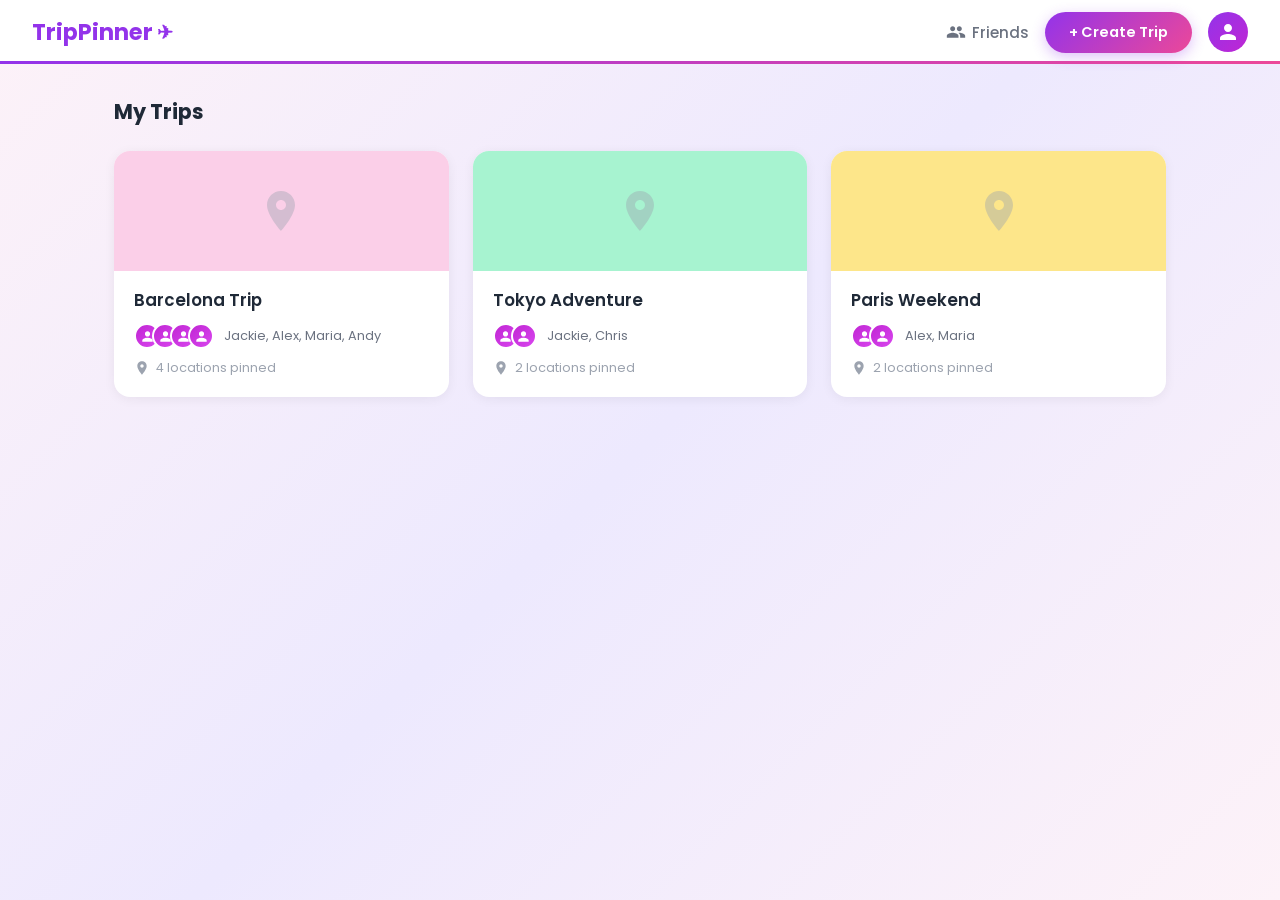
==== index.html @ 91ab6dbc "initial commit" ====
<!DOCTYPE html>
<html lang="en">
<head>
  <meta charset="UTF-8">
  <meta name="viewport" content="width=device-width, initial-scale=1.0">
  <title>TripPinner</title>
  <link rel="stylesheet" href="css/styles.css">
</head>
<body>
  <header class="header">
    <a href="index.html" class="header-logo">TripPinner <span>✈</span></a>
    <div class="header-actions">
      <a href="friends.html" class="header-friends-link">
        <svg viewBox="0 0 24 24"><path fill="currentColor" d="M16 11c1.66 0 2.99-1.34 2.99-3S17.66 5 16 5c-1.66 0-3 1.34-3 3s1.34 3 3 3zm-8 0c1.66 0 2.99-1.34 2.99-3S9.66 5 8 5C6.34 5 5 6.34 5 8s1.34 3 3 3zm0 2c-2.33 0-7 1.17-7 3.5V19h14v-2.5c0-2.33-4.67-3.5-7-3.5zm8 0c-.29 0-.62.02-.97.05 1.16.84 1.97 1.97 1.97 3.45V19h6v-2.5c0-2.33-4.67-3.5-7-3.5z"/></svg>
        <span>Friends</span>
      </a>
      <button class="btn btn-gradient" id="create-trip-btn">+ Create Trip</button>
      <div class="header-avatar">
        <svg viewBox="0 0 24 24"><path d="M12 12c2.7 0 4.8-2.1 4.8-4.8S14.7 2.4 12 2.4 7.2 4.5 7.2 7.2 9.3 12 12 12zm0 2.4c-3.2 0-9.6 1.6-9.6 4.8v2.4h19.2v-2.4c0-3.2-6.4-4.8-9.6-4.8z"/></svg>
      </div>
    </div>
  </header>

  <main class="page-container">
    <h1 class="page-title">My Trips</h1>
    <div class="trips-grid" id="trips-grid"></div>
  </main>

  <script src="js/app.js"></script>
  <script src="js/modal.js"></script>
  <script src="js/trips.js"></script>
</body>
</html>
---- css/styles.css ----
@import url('https://fonts.googleapis.com/css2?family=Poppins:wght@300;400;500;600;700&display=swap');

/* ========== Reset & Base ========== */

*,
*::before,
*::after {
  margin: 0;
  padding: 0;
  box-sizing: border-box;
}

body {
  font-family: 'Poppins', sans-serif;
  background: linear-gradient(135deg, #fdf2f8 0%, #ede9fe 50%, #fdf2f8 100%);
  min-height: 100vh;
  color: #1f2937;
  -webkit-font-smoothing: antialiased;
}

a {
  text-decoration: none;
  color: inherit;
}

button {
  font-family: 'Poppins', sans-serif;
  cursor: pointer;
  border: none;
  outline: none;
}

input, textarea, select {
  font-family: 'Poppins', sans-serif;
  outline: none;
}

ul {
  list-style: none;
}

/* ========== Header ========== */

.header {
  background: #fff;
  padding: 0 32px;
  height: 64px;
  display: flex;
  align-items: center;
  justify-content: space-between;
  position: relative;
}

.header::after {
  content: '';
  position: absolute;
  bottom: 0;
  left: 0;
  right: 0;
  height: 3px;
  background: linear-gradient(90deg, #9333ea, #ec4899);
}

.header-logo {
  font-size: 1.4rem;
  font-weight: 700;
  color: #9333ea;
  display: flex;
  align-items: center;
  gap: 4px;
}

.header-logo span {
  font-size: 1.2rem;
}

.header-actions {
  display: flex;
  align-items: center;
  gap: 16px;
}

.header-friends-link {
  display: flex;
  align-items: center;
  gap: 6px;
  color: #6b7280;
  font-weight: 500;
  font-size: 0.95rem;
  transition: color 0.2s;
}

.header-friends-link:hover {
  color: #9333ea;
}

.header-friends-link svg {
  width: 20px;
  height: 20px;
}

.header-avatar {
  width: 40px;
  height: 40px;
  border-radius: 50%;
  background: linear-gradient(135deg, #9333ea, #c026d3);
  display: flex;
  align-items: center;
  justify-content: center;
  cursor: pointer;
  transition: transform 0.2s;
}

.header-avatar:hover {
  transform: scale(1.05);
}

.header-avatar svg {
  width: 20px;
  height: 20px;
  fill: white;
}

/* ========== Back Header (Friends & Trip pages) ========== */

.header-back {
  background: #fff;
  padding: 0 32px;
  height: 64px;
  display: flex;
  align-items: center;
  gap: 12px;
  position: relative;
}

.header-back::after {
  content: '';
  position: absolute;
  bottom: 0;
  left: 0;
  right: 0;
  height: 3px;
  background: linear-gradient(90deg, #9333ea, #ec4899);
}

.back-arrow {
  width: 36px;
  height: 36px;
  border-radius: 50%;
  background: transparent;
  display: flex;
  align-items: center;
  justify-content: center;
  transition: background 0.2s;
  color: #6b7280;
}

.back-arrow:hover {
  background: #f3f4f6;
}

.back-arrow svg {
  width: 22px;
  height: 22px;
}

.header-back-title {
  font-size: 1.3rem;
  font-weight: 700;
  background: linear-gradient(90deg, #9333ea, #ec4899);
  -webkit-background-clip: text;
  -webkit-text-fill-color: transparent;
  background-clip: text;
}

/* ========== Buttons ========== */

.btn {
  padding: 10px 24px;
  border-radius: 50px;
  font-weight: 600;
  font-size: 0.9rem;
  transition: transform 0.2s, box-shadow 0.2s, opacity 0.2s;
  display: inline-flex;
  align-items: center;
  gap: 6px;
}

.btn:hover {
  transform: scale(1.03);
}

.btn:active {
  transform: scale(0.98);
}

.btn-gradient {
  background: linear-gradient(135deg, #9333ea, #ec4899);
  color: #fff;
  box-shadow: 0 4px 14px rgba(147, 51, 234, 0.3);
}

.btn-gradient:hover {
  box-shadow: 0 6px 20px rgba(147, 51, 234, 0.4);
}

.btn-gradient-pink {
  background: linear-gradient(135deg, #ec4899, #f472b6);
  color: #fff;
  box-shadow: 0 4px 14px rgba(236, 72, 153, 0.3);
}

.btn-secondary {
  background: #f3f4f6;
  color: #374151;
}

.btn-secondary:hover {
  background: #e5e7eb;
}

.btn-full {
  width: 100%;
  justify-content: center;
}

.btn-disabled {
  opacity: 0.5;
  cursor: not-allowed;
  pointer-events: none;
}

/* ========== Avatar ========== */

.avatar {
  width: 40px;
  height: 40px;
  border-radius: 50%;
  background: linear-gradient(135deg, #c026d3, #d946ef);
  display: flex;
  align-items: center;
  justify-content: center;
  flex-shrink: 0;
}

.avatar svg {
  width: 20px;
  height: 20px;
  fill: white;
}

.avatar-sm {
  width: 30px;
  height: 30px;
}

.avatar-sm svg {
  width: 15px;
  height: 15px;
}

.avatar-xs {
  width: 26px;
  height: 26px;
}

.avatar-xs svg {
  width: 13px;
  height: 13px;
}

.avatar-group {
  display: flex;
  align-items: center;
}

.avatar-group .avatar {
  margin-left: -8px;
  border: 2px solid #fff;
}

.avatar-group .avatar:first-child {
  margin-left: 0;
}

/* ========== Status Dot ========== */

.status-dot {
  width: 10px;
  height: 10px;
  border-radius: 50%;
  display: inline-block;
  margin-left: 4px;
}

.status-dot.online {
  background: #22c55e;
}

.status-dot.offline {
  background: #9ca3af;
}

/* ========== Cards ========== */

.card {
  background: #fff;
  border-radius: 16px;
  box-shadow: 0 2px 12px rgba(0, 0, 0, 0.06);
  overflow: hidden;
  transition: transform 0.2s, box-shadow 0.2s;
}

.card:hover {
  transform: translateY(-4px);
  box-shadow: 0 8px 24px rgba(0, 0, 0, 0.1);
}

/* ========== Trips Page ========== */

.page-container {
  max-width: 1100px;
  margin: 0 auto;
  padding: 32px 24px;
}

.page-title {
  font-size: 1.3rem;
  font-weight: 700;
  margin-bottom: 24px;
  color: #1f2937;
}

.trips-grid {
  display: grid;
  grid-template-columns: repeat(auto-fill, minmax(280px, 1fr));
  gap: 24px;
}

.trip-card {
  cursor: pointer;
}

.trip-card-top {
  height: 120px;
  display: flex;
  align-items: center;
  justify-content: center;
  position: relative;
}

.trip-card-top svg {
  width: 48px;
  height: 48px;
  opacity: 0.4;
}

.trip-card-body {
  padding: 16px 20px 20px;
}

.trip-card-title {
  font-size: 1.05rem;
  font-weight: 600;
  margin-bottom: 10px;
  color: #1f2937;
}

.trip-card-members {
  display: flex;
  align-items: center;
  gap: 10px;
  margin-bottom: 10px;
}

.trip-card-members-names {
  font-size: 0.8rem;
  color: #6b7280;
}

.trip-card-pins {
  display: flex;
  align-items: center;
  gap: 6px;
  font-size: 0.8rem;
  color: #9ca3af;
}

.trip-card-pins svg {
  width: 16px;
  height: 16px;
  fill: #9ca3af;
}

/* ========== Modal ========== */

.modal-overlay {
  position: fixed;
  inset: 0;
  background: rgba(0, 0, 0, 0.4);
  display: flex;
  align-items: center;
  justify-content: center;
  z-index: 1000;
  animation: fadeIn 0.2s ease;
  padding: 20px;
}

.modal {
  background: #fff;
  border-radius: 16px;
  width: 100%;
  max-width: 500px;
  max-height: 90vh;
  overflow-y: auto;
  box-shadow: 0 20px 60px rgba(0, 0, 0, 0.2);
  animation: slideUp 0.3s ease;
}

.modal-header {
  background: linear-gradient(135deg, #9333ea, #ec4899);
  padding: 18px 24px;
  display: flex;
  align-items: center;
  justify-content: space-between;
  border-radius: 16px 16px 0 0;
}

.modal-header h2 {
  color: #fff;
  font-size: 1.1rem;
  font-weight: 600;
}

.modal-close {
  width: 32px;
  height: 32px;
  border-radius: 50%;
  background: rgba(255, 255, 255, 0.25);
  color: #fff;
  display: flex;
  align-items: center;
  justify-content: center;
  font-size: 1.2rem;
  font-weight: 600;
  transition: background 0.2s;
  line-height: 1;
}

.modal-close:hover {
  background: rgba(255, 255, 255, 0.4);
}

.modal-body {
  padding: 24px;
}

.modal-footer {
  padding: 0 24px 24px;
}

/* ========== Form Elements ========== */

.form-group {
  margin-bottom: 20px;
}

.form-label {
  display: block;
  font-size: 0.9rem;
  font-weight: 600;
  margin-bottom: 8px;
  color: #374151;
}

.form-input {
  width: 100%;
  padding: 12px 16px;
  border: 1.5px solid #e5e7eb;
  border-radius: 12px;
  font-size: 0.9rem;
  color: #1f2937;
  transition: border-color 0.2s;
  background: #fff;
}

.form-input:focus {
  border-color: #9333ea;
  box-shadow: 0 0 0 3px rgba(147, 51, 234, 0.1);
}

.form-input::placeholder {
  color: #9ca3af;
}

textarea.form-input {
  resize: vertical;
  min-height: 80px;
}

/* ========== Friend Select List (Modal) ========== */

.friend-select-list {
  display: flex;
  flex-direction: column;
  gap: 4px;
}

.friend-select-item {
  display: flex;
  align-items: center;
  gap: 12px;
  padding: 10px 14px;
  border-radius: 12px;
  cursor: pointer;
  transition: background 0.2s;
  border: 2px solid transparent;
}

.friend-select-item:hover {
  background: #fdf2f8;
}

.friend-select-item.selected {
  background: #faf5ff;
  border-color: #c084fc;
}

.friend-select-item input[type="checkbox"] {
  display: none;
}

.friend-select-name {
  font-size: 0.95rem;
  font-weight: 500;
  color: #374151;
}

/* ========== Location Type Toggle ========== */

.type-toggle-grid {
  display: grid;
  grid-template-columns: 1fr 1fr;
  gap: 10px;
}

.type-toggle-btn {
  padding: 10px 16px;
  border: 2px solid #e5e7eb;
  border-radius: 12px;
  background: #fff;
  font-size: 0.9rem;
  font-weight: 500;
  color: #374151;
  text-align: center;
  cursor: pointer;
  transition: border-color 0.2s, background 0.2s;
}

.type-toggle-btn:hover {
  border-color: #c084fc;
}

.type-toggle-btn.active {
  border-color: #9333ea;
  background: #faf5ff;
  color: #7c3aed;
}

/* ========== Friends Page ========== */

.friends-container {
  max-width: 700px;
  margin: 40px auto;
  padding: 0 24px;
}

.friends-card {
  background: #fff;
  border-radius: 16px;
  box-shadow: 0 2px 12px rgba(0, 0, 0, 0.06);
  padding: 28px 32px;
}

.friends-card h2 {
  font-size: 1.15rem;
  font-weight: 700;
  margin-bottom: 20px;
  color: #1f2937;
}

.friend-row {
  display: flex;
  align-items: center;
  gap: 16px;
  padding: 14px 16px;
  border-radius: 12px;
  transition: background 0.2s;
}

.friend-row:hover {
  background: #fdf2f8;
}

.friend-row + .friend-row {
  border-top: 1px solid #f3f4f6;
}

.friend-info {
  display: flex;
  flex-direction: column;
}

.friend-name {
  font-size: 0.95rem;
  font-weight: 600;
  color: #1f2937;
  display: flex;
  align-items: center;
  gap: 6px;
}

.friend-status-text {
  font-size: 0.8rem;
  color: #9ca3af;
}

/* ========== Trip Map Page ========== */

.trip-page {
  height: 100vh;
  display: flex;
  flex-direction: column;
}

.trip-header {
  background: #fff;
  padding: 12px 32px;
  display: flex;
  align-items: center;
  gap: 12px;
  position: relative;
  flex-shrink: 0;
}

.trip-header::after {
  content: '';
  position: absolute;
  bottom: 0;
  left: 0;
  right: 0;
  height: 3px;
  background: linear-gradient(90deg, #9333ea, #ec4899);
}

.trip-header-info {
  display: flex;
  flex-direction: column;
}

.trip-header-name {
  font-size: 1.15rem;
  font-weight: 700;
  color: #1f2937;
}

.trip-header-members {
  display: flex;
  align-items: center;
  gap: 8px;
  margin-top: 2px;
}

.trip-header-members-names {
  font-size: 0.8rem;
  color: #6b7280;
}

.trip-layout {
  display: flex;
  flex: 1;
  overflow: hidden;
}

/* ========== Sidebar ========== */

.sidebar {
  width: 280px;
  background: #fff;
  border-right: 1px solid #f3f4f6;
  padding: 24px 20px;
  overflow-y: auto;
  flex-shrink: 0;
}

.sidebar-section-title {
  font-size: 0.95rem;
  font-weight: 700;
  color: #1f2937;
  margin-bottom: 16px;
}

.sidebar .btn-gradient {
  margin-bottom: 16px;
}

/* ========== Search ========== */

.search-wrapper {
  position: relative;
  margin-bottom: 20px;
}

.search-input {
  width: 100%;
  padding: 10px 14px 10px 38px;
  border: 1.5px solid #e5e7eb;
  border-radius: 12px;
  font-size: 0.85rem;
  color: #1f2937;
  transition: border-color 0.2s;
  background: #fff;
}

.search-input:focus {
  border-color: #9333ea;
  box-shadow: 0 0 0 3px rgba(147, 51, 234, 0.1);
}

.search-input::placeholder {
  color: #9ca3af;
}

.search-icon {
  position: absolute;
  left: 12px;
  top: 50%;
  transform: translateY(-50%);
  width: 16px;
  height: 16px;
  color: #9ca3af;
}

.search-dropdown {
  position: absolute;
  top: calc(100% + 4px);
  left: 0;
  right: 0;
  background: #fff;
  border: 1px solid #e5e7eb;
  border-radius: 12px;
  box-shadow: 0 8px 24px rgba(0, 0, 0, 0.1);
  z-index: 100;
  overflow: hidden;
  display: none;
}

.search-dropdown.visible {
  display: block;
}

.search-suggestion {
  padding: 10px 16px;
  font-size: 0.85rem;
  cursor: pointer;
  transition: background 0.15s;
  color: #374151;
}

.search-suggestion:hover {
  background: #faf5ff;
  color: #7c3aed;
}

/* ========== Pinned Locations List ========== */

.pin-list {
  display: flex;
  flex-direction: column;
  gap: 4px;
}

.pin-list-item {
  display: flex;
  align-items: flex-start;
  gap: 12px;
  padding: 12px;
  border-radius: 12px;
  cursor: pointer;
  transition: background 0.2s;
}

.pin-list-item:hover {
  background: #fdf2f8;
}

.pin-list-icon {
  width: 36px;
  height: 36px;
  border-radius: 50%;
  background: linear-gradient(135deg, #ec4899, #f472b6);
  display: flex;
  align-items: center;
  justify-content: center;
  flex-shrink: 0;
}

.pin-list-icon svg {
  width: 18px;
  height: 18px;
  fill: white;
}

.pin-list-info {
  flex: 1;
}

.pin-list-name {
  font-size: 0.9rem;
  font-weight: 600;
  color: #1f2937;
}

.pin-list-type {
  font-size: 0.75rem;
  color: #9ca3af;
  margin-top: 1px;
}

.pin-list-meta {
  display: flex;
  align-items: center;
  gap: 12px;
  margin-top: 4px;
  font-size: 0.78rem;
  color: #9ca3af;
}

.pin-list-meta svg {
  width: 14px;
  height: 14px;
  vertical-align: middle;
  margin-right: 3px;
}

.pin-list-meta span {
  display: inline-flex;
  align-items: center;
  gap: 2px;
}

/* ========== Map Area ========== */

.map-area {
  flex: 1;
  position: relative;
  overflow: hidden;
  background:
    linear-gradient(90deg, rgba(209, 213, 219, 0.3) 1px, transparent 1px),
    linear-gradient(rgba(209, 213, 219, 0.3) 1px, transparent 1px),
    radial-gradient(ellipse at 20% 20%, rgba(134, 239, 172, 0.25) 0%, transparent 50%),
    radial-gradient(ellipse at 75% 35%, rgba(253, 230, 138, 0.2) 0%, transparent 40%),
    radial-gradient(ellipse at 70% 75%, rgba(147, 197, 253, 0.25) 0%, transparent 50%),
    linear-gradient(135deg, #f0f9ff, #eff6ff, #f5f3ff);
  background-size:
    60px 60px,
    60px 60px,
    100% 100%,
    100% 100%,
    100% 100%,
    100% 100%;
}

/* ========== Map Pins ========== */

.map-pin {
  position: absolute;
  transform: translate(-50%, -50%);
  cursor: pointer;
  z-index: 10;
  transition: transform 0.2s;
}

.map-pin:hover {
  transform: translate(-50%, -50%) scale(1.15);
  z-index: 20;
}

.map-pin-marker {
  width: 40px;
  height: 40px;
  border-radius: 50%;
  background: linear-gradient(135deg, #ec4899, #f472b6);
  border: 3px solid #fff;
  box-shadow: 0 2px 8px rgba(236, 72, 153, 0.4);
  display: flex;
  align-items: center;
  justify-content: center;
}

.map-pin-marker svg {
  width: 18px;
  height: 18px;
  fill: white;
}

/* ========== Pin Info Card ========== */

.pin-info-card {
  position: absolute;
  z-index: 50;
  background: #fff;
  border-radius: 16px;
  box-shadow: 0 8px 32px rgba(0, 0, 0, 0.15);
  width: 260px;
  padding: 20px;
  animation: slideUp 0.2s ease;
}

.pin-info-card-name {
  font-size: 1rem;
  font-weight: 700;
  color: #1f2937;
  margin-bottom: 4px;
}

.pin-info-card-type {
  font-size: 0.8rem;
  color: #9ca3af;
  margin-bottom: 8px;
}

.pin-info-card-comment {
  font-size: 0.85rem;
  color: #6b7280;
  margin-bottom: 14px;
  line-height: 1.4;
}

.pin-info-card-actions {
  display: flex;
  gap: 8px;
}

.pin-info-card-actions .btn {
  padding: 8px 16px;
  font-size: 0.8rem;
}

.vote-btn {
  display: inline-flex;
  align-items: center;
  gap: 6px;
}

.vote-btn svg {
  width: 16px;
  height: 16px;
}

.comment-btn {
  display: inline-flex;
  align-items: center;
  gap: 6px;
}

.comment-btn svg {
  width: 16px;
  height: 16px;
}

body:has(.trip-page) {
  overflow: hidden;
  min-height: unset;
  height: 100vh;
}

/* ========== Animations ========== */

@keyframes fadeIn {
  from { opacity: 0; }
  to { opacity: 1; }
}

@keyframes slideUp {
  from {
    opacity: 0;
    transform: translateY(16px);
  }
  to {
    opacity: 1;
    transform: translateY(0);
  }
}

/* ========== Responsive ========== */

@media (max-width: 768px) {
  .header {
    padding: 0 16px;
  }

  .page-container {
    padding: 24px 16px;
  }

  .trip-layout {
    flex-direction: column;
  }

  .sidebar {
    width: 100%;
    max-height: 300px;
    border-right: none;
    border-bottom: 1px solid #f3f4f6;
  }

  .map-area {
    min-height: 400px;
  }

  .trip-header {
    padding: 12px 16px;
  }

  .friends-card {
    padding: 20px;
  }
}

@media (max-width: 640px) {
  .trips-grid {
    grid-template-columns: 1fr;
  }

  .header-friends-link span {
    display: none;
  }

  .modal {
    margin: 10px;
    max-height: 95vh;
  }
}
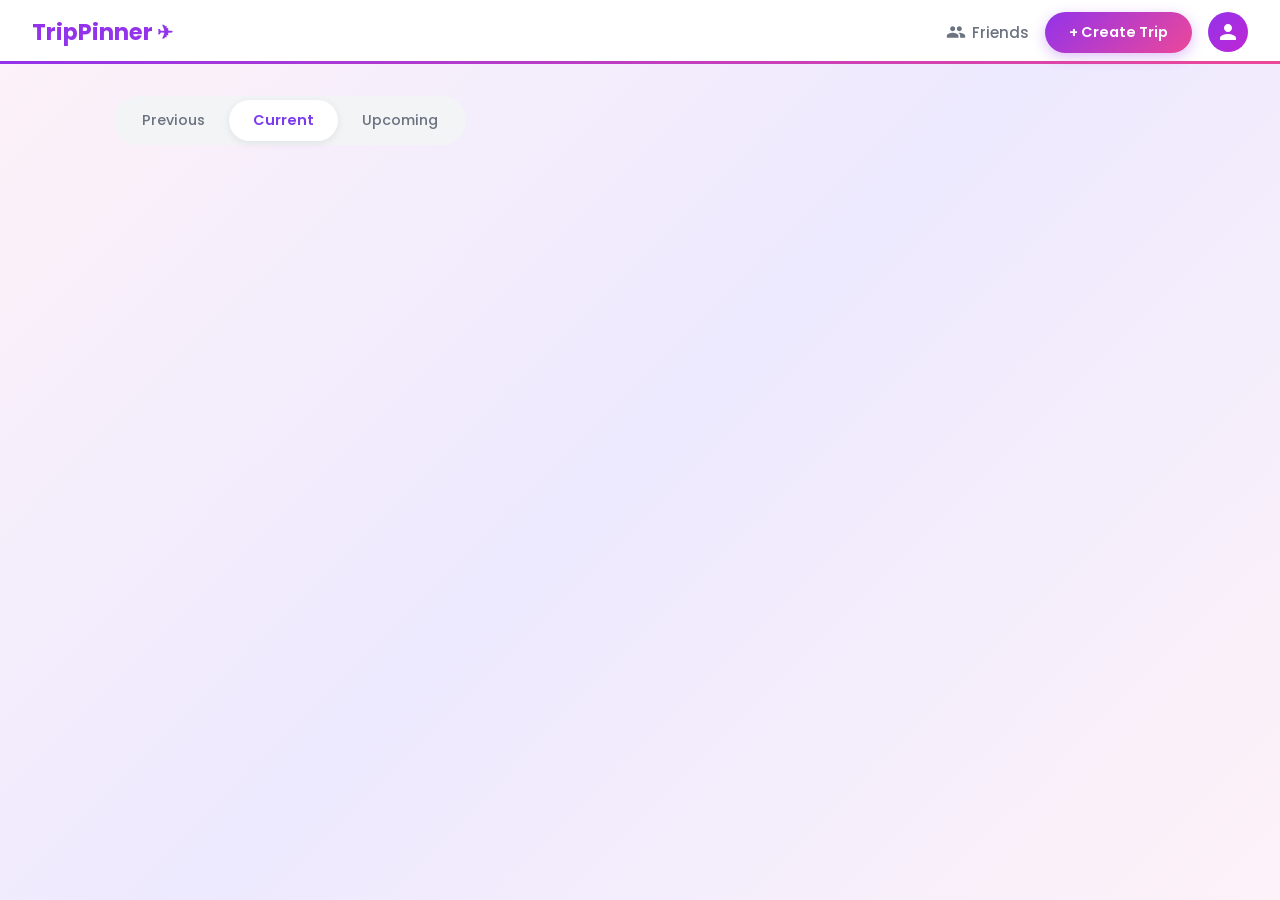
==== commit 70a42d29: "fixed image on cards and added previous, current, upcoming sections" ====
--- a/index.html
+++ b/index.html
@@ -22,8 +22,17 @@
   </header>
 
   <main class="page-container">
-    <h1 class="page-title">My Trips</h1>
-    <div class="trips-grid" id="trips-grid"></div>
+    <div class="trips-tab-bar" id="trips-tab-bar">
+      <button class="trips-tab" data-tab="previous">Previous</button>
+      <button class="trips-tab active" data-tab="current">Current</button>
+      <button class="trips-tab" data-tab="upcoming">Upcoming</button>
+    </div>
+
+    <div class="trips-tab-content" id="trips-tab-content">
+      <div class="trips-grid" id="previous-trips-grid" style="display: none;"></div>
+      <div class="trips-grid" id="current-trips-grid"></div>
+      <div class="trips-grid" id="upcoming-trips-grid" style="display: none;"></div>
+    </div>
   </main>
 
   <script src="js/app.js"></script>
--- a/css/styles.css
+++ b/css/styles.css
@@ -331,6 +331,39 @@
   color: #1f2937;
 }
 
+.trips-tab-bar {
+  display: inline-flex;
+  background: #f3f4f6;
+  border-radius: 50px;
+  padding: 4px;
+  margin-bottom: 28px;
+}
+
+.trips-tab {
+  padding: 10px 24px;
+  border-radius: 50px;
+  font-size: 0.9rem;
+  font-weight: 500;
+  color: #6b7280;
+  background: transparent;
+  transition: background 0.2s, color 0.2s, box-shadow 0.2s;
+}
+
+.trips-tab:hover {
+  color: #374151;
+}
+
+.trips-tab.active {
+  background: #fff;
+  color: #7c3aed;
+  font-weight: 600;
+  box-shadow: 0 2px 8px rgba(0, 0, 0, 0.08);
+}
+
+.trips-tab-content {
+  min-height: 200px;
+}
+
 .trips-grid {
   display: grid;
   grid-template-columns: repeat(auto-fill, minmax(280px, 1fr));
@@ -342,14 +375,21 @@
 }
 
 .trip-card-top {
-  height: 120px;
+  height: 140px;
   display: flex;
   align-items: center;
   justify-content: center;
   position: relative;
-}
-
-.trip-card-top svg {
+  overflow: hidden;
+}
+
+.trip-card-top img {
+  width: 100%;
+  height: 100%;
+  object-fit: cover;
+}
+
+.trip-card-top > svg {
   width: 48px;
   height: 48px;
   opacity: 0.4;
@@ -376,6 +416,21 @@
 .trip-card-members-names {
   font-size: 0.8rem;
   color: #6b7280;
+}
+
+.trip-card-dates {
+  display: flex;
+  align-items: center;
+  gap: 6px;
+  font-size: 0.78rem;
+  color: #7c3aed;
+  margin-bottom: 8px;
+}
+
+.trip-card-dates svg {
+  width: 14px;
+  height: 14px;
+  flex-shrink: 0;
 }
 
 .trip-card-pins {
@@ -496,6 +551,31 @@
 textarea.form-input {
   resize: vertical;
   min-height: 80px;
+}
+
+/* ========== Date Range Picker ========== */
+
+.date-range-row {
+  display: flex;
+  align-items: flex-end;
+  gap: 10px;
+}
+
+.date-field {
+  flex: 1;
+}
+
+.date-field-label {
+  display: block;
+  font-size: 0.78rem;
+  color: #6b7280;
+  margin-bottom: 4px;
+}
+
+.date-range-sep {
+  font-size: 1.1rem;
+  color: #9ca3af;
+  padding-bottom: 12px;
 }
 
 /* ========== Friend Select List (Modal) ========== */
@@ -664,16 +744,40 @@
   color: #1f2937;
 }
 
+.trip-header-meta {
+  display: flex;
+  align-items: center;
+  gap: 16px;
+  margin-top: 2px;
+  flex-wrap: wrap;
+}
+
 .trip-header-members {
   display: flex;
   align-items: center;
   gap: 8px;
-  margin-top: 2px;
 }
 
 .trip-header-members-names {
   font-size: 0.8rem;
   color: #6b7280;
+}
+
+.trip-header-dates {
+  display: inline-flex;
+  align-items: center;
+  gap: 5px;
+  font-size: 0.78rem;
+  color: #7c3aed;
+  background: #faf5ff;
+  padding: 2px 10px;
+  border-radius: 20px;
+}
+
+.trip-header-dates svg {
+  width: 13px;
+  height: 13px;
+  flex-shrink: 0;
 }
 
 .trip-layout {
@@ -927,19 +1031,12 @@
 .pin-info-card-type {
   font-size: 0.8rem;
   color: #9ca3af;
-  margin-bottom: 8px;
-}
-
-.pin-info-card-comment {
-  font-size: 0.85rem;
-  color: #6b7280;
-  margin-bottom: 14px;
-  line-height: 1.4;
 }
 
 .pin-info-card-actions {
   display: flex;
   gap: 8px;
+  flex-wrap: wrap;
 }
 
 .pin-info-card-actions .btn {
@@ -973,6 +1070,233 @@
   overflow: hidden;
   min-height: unset;
   height: 100vh;
+}
+
+/* ========== Delete / Danger Button ========== */
+
+.btn-danger {
+  background: linear-gradient(135deg, #ef4444, #f87171);
+  color: #fff;
+  box-shadow: 0 4px 14px rgba(239, 68, 68, 0.3);
+}
+
+.btn-danger:hover {
+  box-shadow: 0 6px 20px rgba(239, 68, 68, 0.4);
+}
+
+/* ========== Confirm Modal ========== */
+
+.confirm-message {
+  font-size: 0.95rem;
+  color: #374151;
+  line-height: 1.6;
+}
+
+.confirm-actions {
+  display: flex;
+  gap: 10px;
+  justify-content: flex-end;
+}
+
+/* ========== Trip Card Delete Button ========== */
+
+.trip-card-top {
+  position: relative;
+}
+
+.trip-delete-btn {
+  position: absolute;
+  top: 10px;
+  right: 10px;
+  width: 32px;
+  height: 32px;
+  border-radius: 50%;
+  background: rgba(255, 255, 255, 0.9);
+  display: flex;
+  align-items: center;
+  justify-content: center;
+  opacity: 0;
+  transition: opacity 0.2s, background 0.2s, transform 0.2s;
+  z-index: 2;
+  backdrop-filter: blur(4px);
+}
+
+.trip-delete-btn svg {
+  width: 16px;
+  height: 16px;
+  stroke: #ef4444;
+}
+
+.trip-delete-btn:hover {
+  background: #fee2e2;
+  transform: scale(1.1);
+}
+
+.trip-card:hover .trip-delete-btn {
+  opacity: 1;
+}
+
+/* ========== Pin Sidebar Delete Button ========== */
+
+.pin-list-item {
+  position: relative;
+}
+
+.pin-delete-btn {
+  width: 28px;
+  height: 28px;
+  border-radius: 50%;
+  background: transparent;
+  display: flex;
+  align-items: center;
+  justify-content: center;
+  flex-shrink: 0;
+  opacity: 0;
+  transition: opacity 0.2s, background 0.2s;
+  align-self: center;
+}
+
+.pin-delete-btn svg {
+  width: 14px;
+  height: 14px;
+  stroke: #ef4444;
+}
+
+.pin-delete-btn:hover {
+  background: #fee2e2;
+}
+
+.pin-list-item:hover .pin-delete-btn {
+  opacity: 1;
+}
+
+/* ========== Pin Info Card Header ========== */
+
+.pin-info-card-header {
+  display: flex;
+  align-items: flex-start;
+  justify-content: space-between;
+  margin-bottom: 12px;
+}
+
+.pin-info-delete-btn {
+  width: 28px;
+  height: 28px;
+  border-radius: 50%;
+  background: transparent;
+  display: flex;
+  align-items: center;
+  justify-content: center;
+  flex-shrink: 0;
+  transition: background 0.2s;
+}
+
+.pin-info-delete-btn svg {
+  width: 14px;
+  height: 14px;
+  stroke: #ef4444;
+}
+
+.pin-info-delete-btn:hover {
+  background: #fee2e2;
+}
+
+/* ========== Comments Modal ========== */
+
+.comments-list {
+  max-height: 300px;
+  overflow-y: auto;
+  margin-bottom: 16px;
+  display: flex;
+  flex-direction: column;
+  gap: 4px;
+}
+
+.comments-empty {
+  text-align: center;
+  color: #9ca3af;
+  font-size: 0.9rem;
+  padding: 32px 16px;
+}
+
+.comment-item {
+  display: flex;
+  align-items: flex-start;
+  gap: 10px;
+  padding: 10px 12px;
+  border-radius: 12px;
+  transition: background 0.15s;
+}
+
+.comment-item:hover {
+  background: #fdf2f8;
+}
+
+.comment-avatar {
+  flex-shrink: 0;
+  padding-top: 2px;
+}
+
+.comment-content {
+  flex: 1;
+  min-width: 0;
+}
+
+.comment-author {
+  font-size: 0.8rem;
+  font-weight: 600;
+  color: #374151;
+  margin-bottom: 2px;
+}
+
+.comment-text {
+  font-size: 0.85rem;
+  color: #6b7280;
+  line-height: 1.4;
+  word-break: break-word;
+}
+
+.comment-delete-btn {
+  width: 26px;
+  height: 26px;
+  border-radius: 50%;
+  background: transparent;
+  display: flex;
+  align-items: center;
+  justify-content: center;
+  flex-shrink: 0;
+  opacity: 0;
+  transition: opacity 0.2s, background 0.2s;
+  align-self: center;
+}
+
+.comment-delete-btn svg {
+  width: 13px;
+  height: 13px;
+  stroke: #ef4444;
+}
+
+.comment-delete-btn:hover {
+  background: #fee2e2;
+}
+
+.comment-item:hover .comment-delete-btn {
+  opacity: 1;
+}
+
+.comment-input-row {
+  display: flex;
+  gap: 8px;
+  align-items: center;
+}
+
+.comment-input-row .form-input {
+  flex: 1;
+}
+
+.comment-input-row .btn {
+  flex-shrink: 0;
+  white-space: nowrap;
 }
 
 /* ========== Animations ========== */
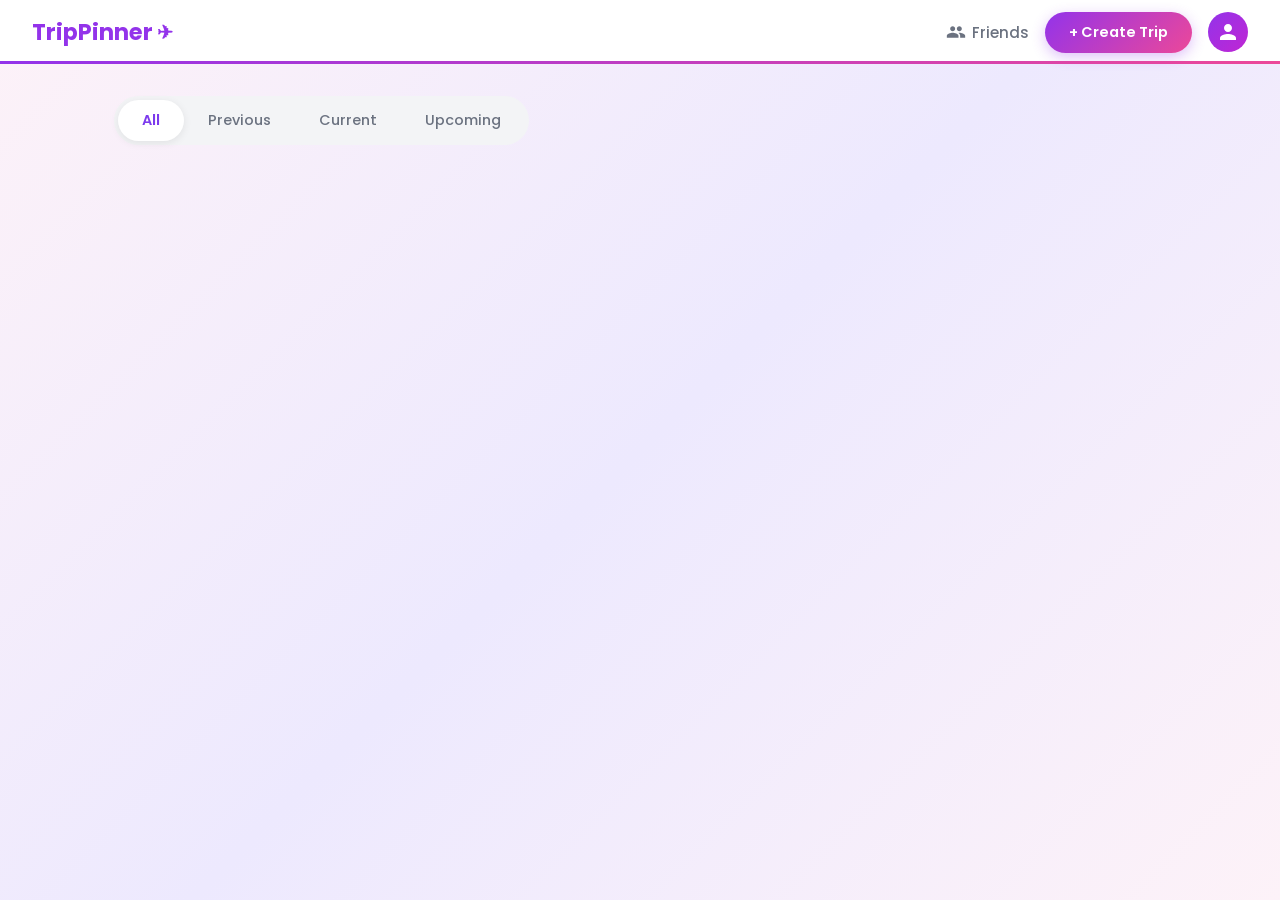
==== commit 144d8335: "added all section and made it default page" ====
--- a/index.html
+++ b/index.html
@@ -23,14 +23,16 @@
 
   <main class="page-container">
     <div class="trips-tab-bar" id="trips-tab-bar">
+      <button class="trips-tab active" data-tab="all">All</button>
       <button class="trips-tab" data-tab="previous">Previous</button>
-      <button class="trips-tab active" data-tab="current">Current</button>
+      <button class="trips-tab" data-tab="current">Current</button>
       <button class="trips-tab" data-tab="upcoming">Upcoming</button>
     </div>
 
     <div class="trips-tab-content" id="trips-tab-content">
+      <div class="trips-grid" id="all-trips-grid"></div>
       <div class="trips-grid" id="previous-trips-grid" style="display: none;"></div>
-      <div class="trips-grid" id="current-trips-grid"></div>
+      <div class="trips-grid" id="current-trips-grid" style="display: none;"></div>
       <div class="trips-grid" id="upcoming-trips-grid" style="display: none;"></div>
     </div>
   </main>
--- a/css/styles.css
+++ b/css/styles.css
@@ -551,6 +551,37 @@
 textarea.form-input {
   resize: vertical;
   min-height: 80px;
+}
+
+/* ========== Image Preview ========== */
+
+.image-preview {
+  margin-top: 8px;
+  border-radius: 10px;
+  overflow: hidden;
+  max-height: 0;
+  transition: max-height 0.3s ease;
+}
+
+.image-preview.has-image {
+  max-height: 160px;
+}
+
+.image-preview img {
+  width: 100%;
+  height: 120px;
+  object-fit: cover;
+  display: block;
+  border-radius: 10px;
+  border: 1.5px solid #e5e7eb;
+}
+
+.image-preview-error {
+  display: block;
+  padding: 10px;
+  font-size: 0.8rem;
+  color: #ef4444;
+  text-align: center;
 }
 
 /* ========== Date Range Picker ========== */
